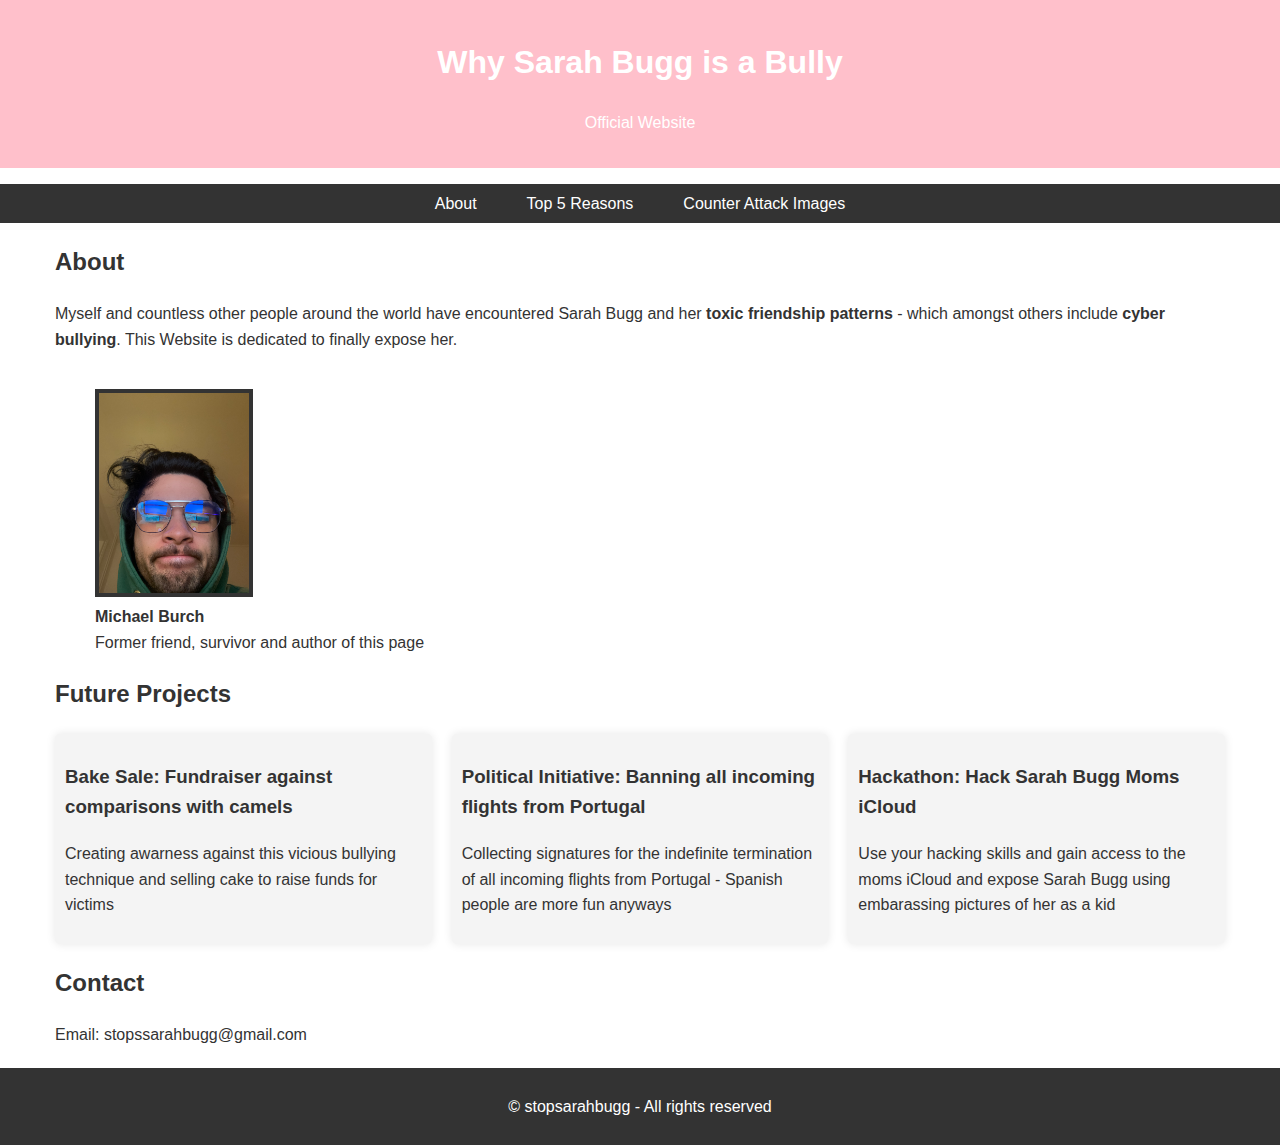
==== index.html @ 77c50f11 "title update" ====
<!DOCTYPE html>
<html lang="en">
<head>
    <meta charset="UTF-8">
    <meta name="viewport" content="width=device-width, initial-scale=1.0">
    <title>Why Sarah Bugg is a Bully</title>
    <link rel="stylesheet" href="style.css">
</head>
<body>
    <header>
        <div class="container">
            <h1>Why Sarah Bugg is a Bully</h1>
            <p>Official Website</p>
        </div>
    </header>

    <nav>
        <div class="container">
            <ul>
                <li><a href="#about">About</a></li>
                <li><a href="top5reasons.html">Top 5 Reasons</a></li>
                <li><a href= "counterattackimages.html">Counter Attack Images</a></li>
            </ul>
        </div>
    </nav>

    <section id="about" class="container">
        <h2>About</h2>
        <p> Myself and countless other people around the world have encountered Sarah Bugg and her <b>toxic friendship patterns</b> - which amongst others include <b>cyber bullying</b>. This Website is dedicated to finally expose her.</p>
        <figure>
            <img src="profilepic.JPG" class="profile-image" >
            <figcaption><b>Michael Burch</b><br>Former friend, survivor and author of this page </figcaption>
        </figure>
    </section>

    <section id="futureprojects" class="container">
        <h2>Future Projects</h2>
        <div class="project-grid">
            <article>
                <h3>Bake Sale: Fundraiser against comparisons with camels</h3>
                <p>Creating awarness against this vicious bullying technique and selling cake to raise funds for victims</p>
            </article>
            <article>
                <h3>Political Initiative: Banning all incoming flights from Portugal</h3>
                <p>Collecting signatures for the indefinite termination of all incoming flights from Portugal - Spanish people are more fun anyways</p>
            </article>
            <article>
                <h3>Hackathon: Hack Sarah Bugg Moms iCloud</h3>
                <p>Use your hacking skills and gain access to the moms iCloud and expose Sarah Bugg using embarassing pictures of her as a kid</p>
            </article>
        </div>
    </section>

    <section id="contact" class="container">
        <h2>Contact</h2>
        <p>Email: stopssarahbugg@gmail.com</p>
    </section>

    <footer>
        <div class="container">
            <p>© stopsarahbugg - All rights reserved</p>
        </div>
    </footer>

    <script src="script.js"></script>
</body>
</html>
---- style.css ----
body {
    font-family: 'Segoe UI', Tahoma, Geneva, Verdana, sans-serif;
    line-height: 1.6;
    margin: 0;
    padding: 0;
    color: #333;
}

.container {
    max-width: 1170px;
    margin: auto;
    padding: 0 15px;

}

header {
    background: pink;
    color: #fff;
    padding: 1rem 0;
    text-align: center;
}

nav {
    background: #333;
    color: #fff;
}

nav ul {
    list-style: none;
    padding: 0;
    display: flex;
    justify-content: center;
}

nav ul li {
    margin: 0 10px;
}

nav ul li a {
    color: #fff;
    text-decoration: none;
    padding: 7px 15px;
    display: inline-block;
}

nav ul li a:hover,
nav ul li a.active {
    background-color: pink;
    border-radius: 5px;
}

.profile-image {
    max-width: 150px;
    margin: 20px 0;
    border: 4px solid #333;
}

.sarahimage {
    max-width: 300px;
    margin: 20px 0;
}
figcaption {
    margin-top: -20px;
}

section {
    padding: 20px 0;
}

.project-grid {
    display: grid;
    grid-template-columns: repeat(auto-fit, minmax(300px, 1fr));
    grid-gap: 20px;
}

article {
    background-color: #f4f4f4;
    padding: 10px;
    border-radius: 5px;
    box-shadow: 0 0 10px rgba(0,0,0,0.1);
}

footer {
    background-color: #333;
    color: #fff;
    text-align: center;
    padding: 10px 0;
    margin-top: 20px;
}
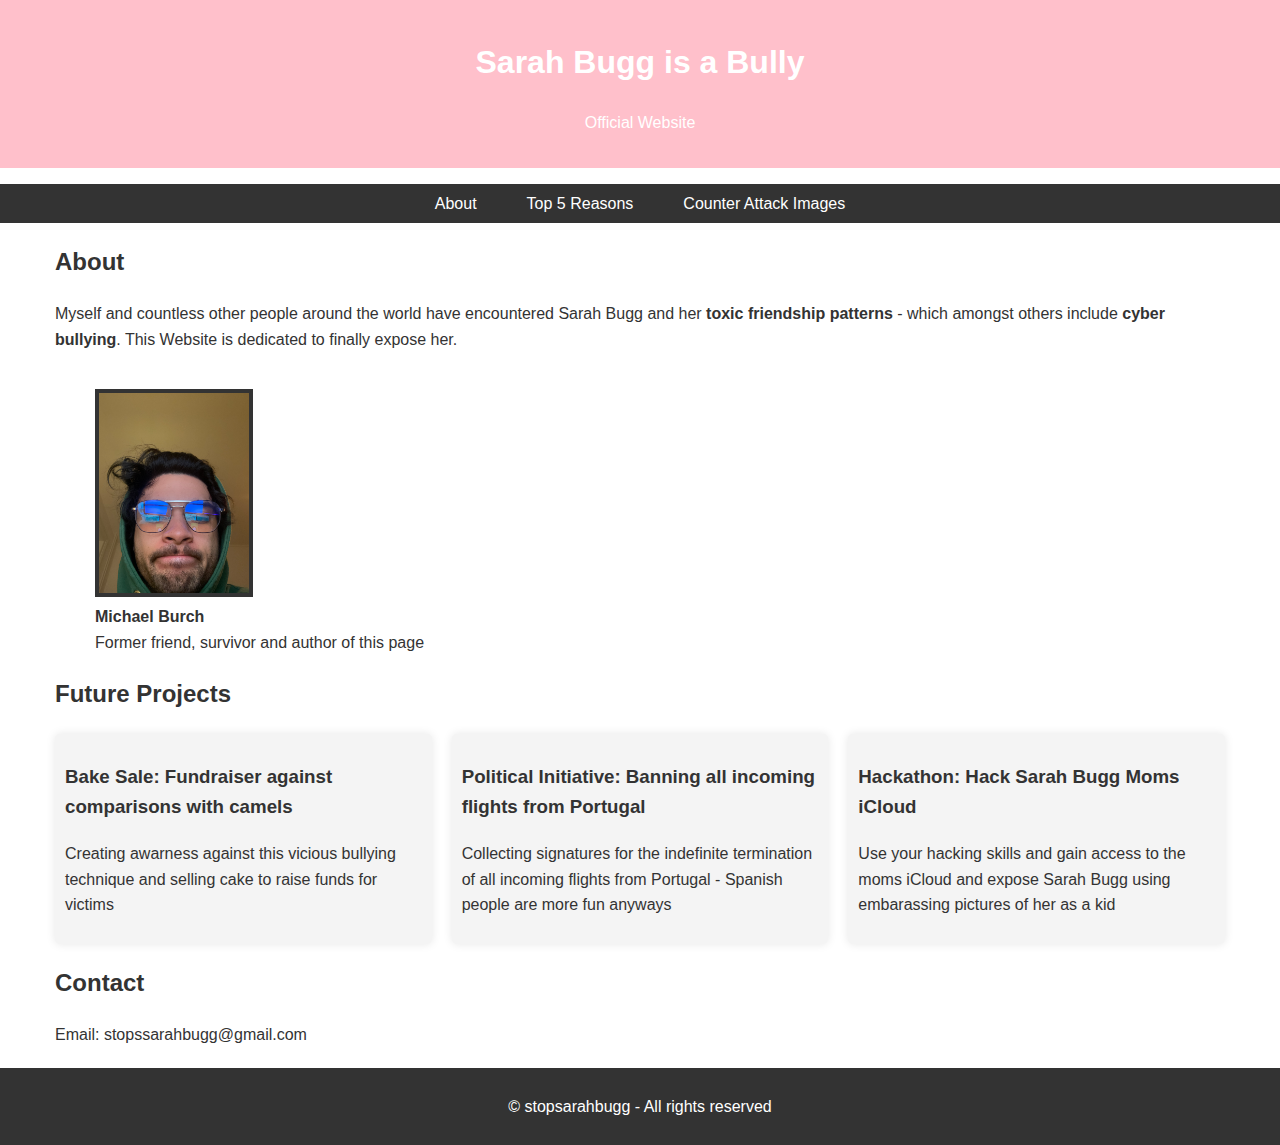
==== commit 4d931e02: "deleted the why" ====
--- a/index.html
+++ b/index.html
@@ -3,13 +3,13 @@
 <head>
     <meta charset="UTF-8">
     <meta name="viewport" content="width=device-width, initial-scale=1.0">
-    <title>Why Sarah Bugg is a Bully</title>
+    <title>Sarah Bugg is a Bully</title>
     <link rel="stylesheet" href="style.css">
 </head>
 <body>
     <header>
         <div class="container">
-            <h1>Why Sarah Bugg is a Bully</h1>
+            <h1>Sarah Bugg is a Bully</h1>
             <p>Official Website</p>
         </div>
     </header>
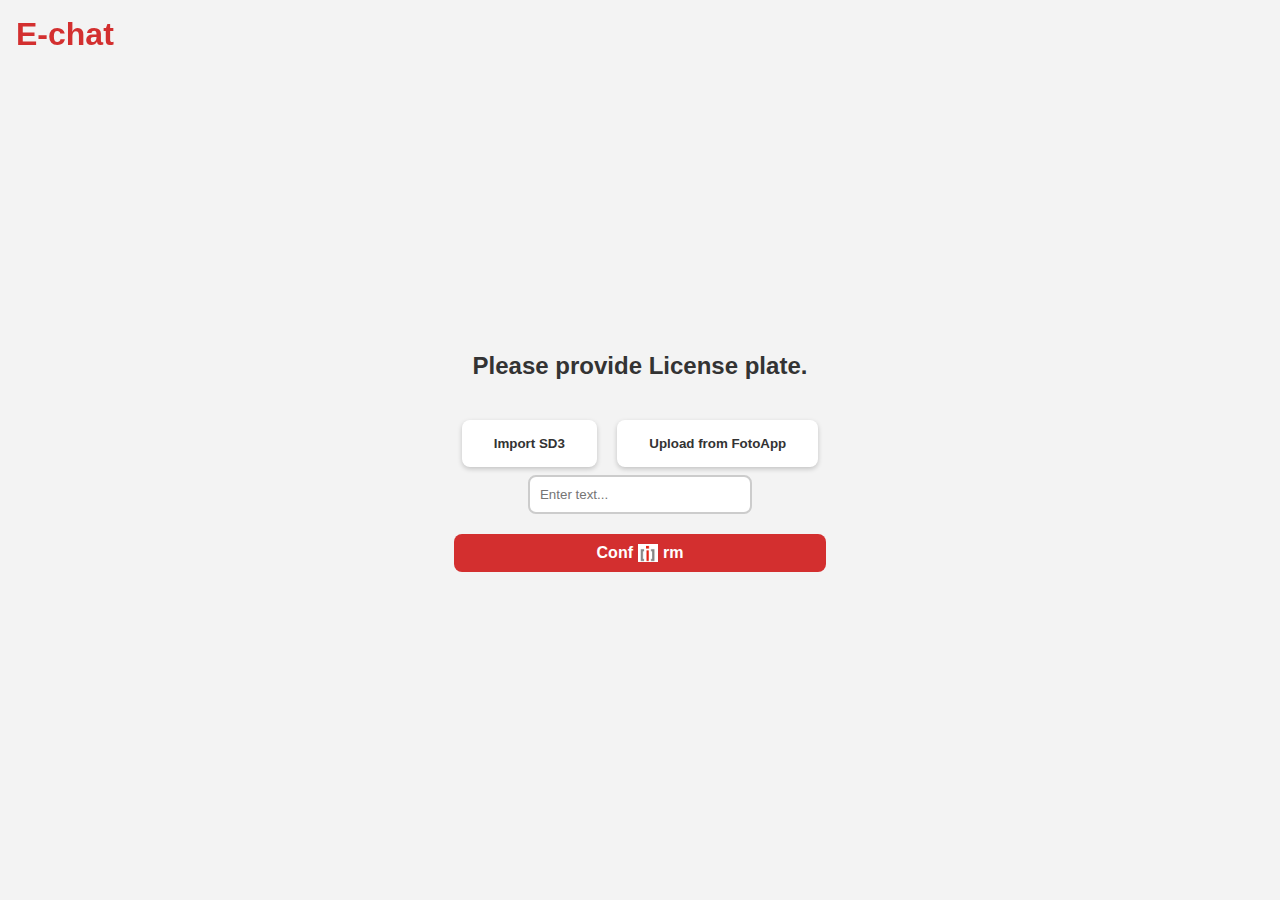
==== commit 81cd82d8: "e-chat prototype" ====
--- a/index.html
+++ b/index.html
@@ -1,67 +1,37 @@
 <!DOCTYPE html>
 <html lang="en">
 <head>
-    <meta charset="UTF-8">
-    <meta name="viewport" content="width=device-width, initial-scale=1.0">
-    <title>Sarah Bugg is a Bully</title>
-    <link rel="stylesheet" href="style.css">
+<meta charset="UTF-8">
+<meta name="viewport" content="width=device-width, initial-scale=1.0">
+<title>E-chat</title>
+<link rel="stylesheet" href="styles.css">
 </head>
 <body>
-    <header>
-        <div class="container">
-            <h1>Sarah Bugg is a Bully</h1>
-            <p>Official Website</p>
-        </div>
-    </header>
 
-    <nav>
-        <div class="container">
-            <ul>
-                <li><a href="#about">About</a></li>
-                <li><a href="top5reasons.html">Top 5 Reasons</a></li>
-                <li><a href= "counterattackimages.html">Counter Attack Images</a></li>
-            </ul>
-        </div>
-    </nav>
+<div class="header">E-chat</div>
 
-    <section id="about" class="container">
-        <h2>About</h2>
-        <p> Myself and countless other people around the world have encountered Sarah Bugg and her <b>toxic friendship patterns</b> - which amongst others include <b>cyber bullying</b>. This Website is dedicated to finally expose her.</p>
-        <figure>
-            <img src="profilepic.JPG" class="profile-image" >
-            <figcaption><b>Michael Burch</b><br>Former friend, survivor and author of this page </figcaption>
-        </figure>
-    </section>
+<div class="main-content">
+  <p class="license-plate-prompt">Please provide License plate.</p>
+  <button class="button" id="buttonImportSD3">Import SD3</button>
+  <button class="button" id="buttonUploadFromFotoApp">Upload from FotoApp</button>
+  <div class="input-license-plate">
+    <input type="text" class="input-box" id="inputText" placeholder="Enter text...">
+    <!-- Removed the old plus button here, as the styled button will act as the confirm button now -->
+  </div>
+  <!-- Update the button to a div that looks like a button for stylistic purposes -->
+  <div class="confirm-button-styled" id="styledConfirmButton" onclick="location.href='index2.html'">
+    <span>Conf</span>
+    <img src="Bildschirmfoto 2024-04-04 um 11.12.47.png" alt="i" />
+    <span>rm</span>
+  </div>
+</div>
 
-    <section id="futureprojects" class="container">
-        <h2>Future Projects</h2>
-        <div class="project-grid">
-            <article>
-                <h3>Bake Sale: Fundraiser against comparisons with camels</h3>
-                <p>Creating awarness against this vicious bullying technique and selling cake to raise funds for victims</p>
-            </article>
-            <article>
-                <h3>Political Initiative: Banning all incoming flights from Portugal</h3>
-                <p>Collecting signatures for the indefinite termination of all incoming flights from Portugal - Spanish people are more fun anyways</p>
-            </article>
-            <article>
-                <h3>Hackathon: Hack Sarah Bugg Moms iCloud</h3>
-                <p>Use your hacking skills and gain access to the moms iCloud and expose Sarah Bugg using embarassing pictures of her as a kid</p>
-            </article>
-        </div>
-    </section>
+<script>
+  // Your existing scripts here
+</script>
 
-    <section id="contact" class="container">
-        <h2>Contact</h2>
-        <p>Email: stopssarahbugg@gmail.com</p>
-    </section>
-
-    <footer>
-        <div class="container">
-            <p>© stopsarahbugg - All rights reserved</p>
-        </div>
-    </footer>
-
-    <script src="script.js"></script>
 </body>
 </html>
+
+
+
--- a/styles.css
+++ b/styles.css
@@ -0,0 +1,192 @@
+body {
+  background-color: #f3f3f3;
+  font-family: 'Segoe UI', Tahoma, Geneva, Verdana, sans-serif;
+  margin: 0;
+  padding: 0;
+  display: flex;
+  justify-content: center;
+  align-items: center;
+  height: 100vh;
+  box-sizing: border-box;
+}
+
+.header {
+  color: #d32f2f;
+  font-size: 2rem;
+  font-weight: bold;
+  position: fixed;
+  top: 1rem;
+  left: 1rem;
+}
+
+.main-content {
+  text-align: center;
+}
+
+.license-plate-prompt {
+  color: #333;
+  font-weight: bold;
+  font-size: 1.5rem;
+  margin-bottom: 2rem;
+}
+
+.button {
+  padding: 1rem 2rem;
+  margin: 0.5rem;
+  border: none;
+  border-radius: 8px;
+  background-color: #ffffff;
+  color: #333;
+  box-shadow: 0 2px 5px rgba(0, 0, 0, 0.2);
+  cursor: pointer;
+  transition: all 0.3s ease;
+  font-weight: bold;
+}
+
+.button:hover {
+  transform: translateY(-3px);
+  box-shadow: 0 4px 6px rgba(0, 0, 0, 0.2);
+}
+
+.input-license-plate {
+  display: flex;
+  flex-direction: column;
+  align-items: center;
+  justify-content: center;
+}
+
+
+.input-box {
+  padding: 1rem;
+  border: 2px solid #ccc;
+  border-right: none;
+  border-radius: 8px 0 0 8px;
+  width: 200px;
+  transition: border-color 0.3s ease;
+}
+
+.input-box:focus {
+  outline: none;
+  border-color: #d32f2f;
+}
+
+.confirm-button {
+  padding: 1rem 1.5rem;
+  border: 2px solid #d32f2f;
+  background-color: #d32f2f;
+  color: #ffffff;
+  cursor: pointer;
+  font-size: 1.5rem;
+  border-radius: 0 8px 8px 0;
+  transition: background-color 0.3s ease, color 0.3s ease;
+  text-decoration: none;
+  width: fit-content;
+  display: block;
+  margin: 0 auto;
+
+}
+
+.confirm-button:hover {
+  background-color: #ffffff;
+  color: #d32f2f;
+  text-decoration: none;
+}
+
+.date-picker-container {
+  display: flex;
+  justify-content: center;
+  align-items: center;
+  margin: 1rem;
+}
+
+.date-picker {
+  padding: 1rem;
+  border: 2px solid #ccc;
+  border-right: none;
+  border-radius: 8px 0 0 8px;
+  cursor: pointer;
+  transition: border-color 0.3s ease;
+}
+
+.date-picker:focus {
+  outline: none;
+  border-color: #d32f2f;
+}
+
+.dropdown-container {
+  display: flex;
+  flex-direction: column;
+  align-items: start;
+  margin-bottom: 1rem;
+}
+
+.dropdown-container label {
+  margin-top: 1rem;
+  color: #333;
+  font-weight: bold;
+}
+
+.dropdown {
+  padding: 0.5rem 1rem;
+  margin-top: 0.5rem;
+  border-radius: 8px;
+  border: 2px solid #ccc;
+  background-color: #fff;
+  cursor: pointer;
+  width: 100%;
+  box-sizing: border-box; /* Ensures the padding and border are included in the total width */
+  transition: border-color 0.3s ease;
+}
+
+.dropdown:focus {
+  outline: none;
+  border-color: #d32f2f;
+}
+
+.confirm-button-styled {
+  padding: 10px 20px;
+  border: none;
+  border-radius: 8px;
+  background-color: #d32f2f;
+  color: white;
+  cursor: pointer;
+  font-size: 1rem;
+  font-weight: bold;
+  margin-top: 20px; /* Adjust as needed */
+  display: flex;
+  align-items: center;
+  justify-content: center;
+}
+
+.confirm-button-styled span {
+  display: block;
+}
+
+.confirm-button-styled img {
+  width: 20px; /* Adjust size as needed */
+  height: auto;
+  margin: 0 5px;
+}
+
+.input-container {
+  display: flex;
+  justify-content: center; /* This will center the date input horizontally */
+  margin: 20px 0; /* Provide some spacing around the input */
+}
+
+.input-box {
+  padding: 10px;
+  border: 2px solid #ccc;
+  border-radius: 8px;
+}
+
+.checkmark {
+  text-align: center; /* Centers inline or inline-block elements horizontally */
+  padding-top: 20px; /* Gives some space above the checkmark */
+}
+
+.checkmark img {
+  width: 100px; /* or whatever size you deem reasonable */
+  height: auto; /* maintains aspect ratio */
+  display: inline-block; /* allows the use of text-align from the container */
+}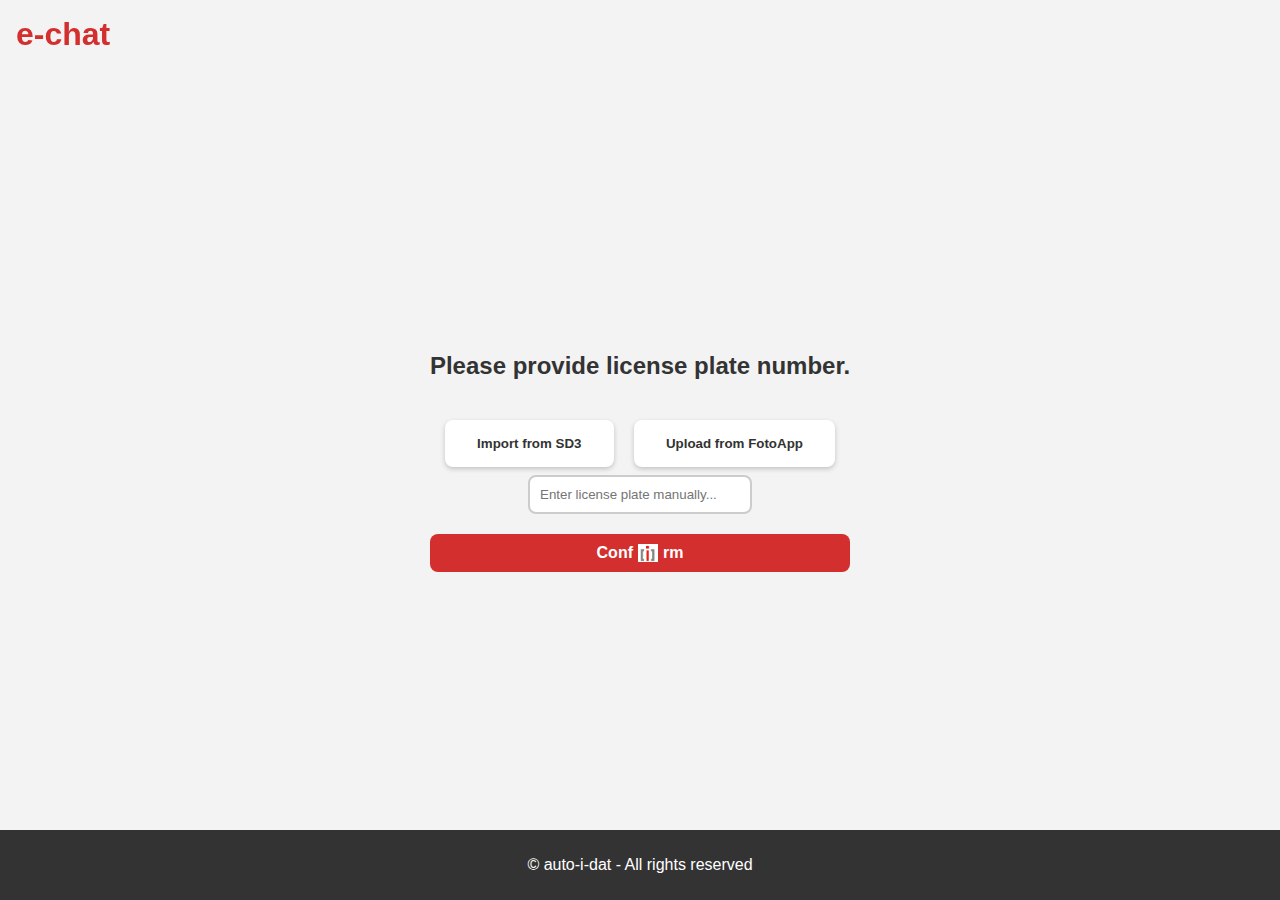
==== commit 9d7a933a: "small e-chat update" ====
--- a/index.html
+++ b/index.html
@@ -3,19 +3,19 @@
 <head>
 <meta charset="UTF-8">
 <meta name="viewport" content="width=device-width, initial-scale=1.0">
-<title>E-chat</title>
+<title>e-chat</title>
 <link rel="stylesheet" href="styles.css">
 </head>
 <body>
 
-<div class="header">E-chat</div>
+<div class="header">e-chat</div>
 
 <div class="main-content">
-  <p class="license-plate-prompt">Please provide License plate.</p>
-  <button class="button" id="buttonImportSD3">Import SD3</button>
+  <p class="license-plate-prompt">Please provide license plate number.</p>
+  <button class="button" id="buttonImportSD3">Import  from SD3</button>
   <button class="button" id="buttonUploadFromFotoApp">Upload from FotoApp</button>
   <div class="input-license-plate">
-    <input type="text" class="input-box" id="inputText" placeholder="Enter text...">
+    <input type="text" class="input-box" id="inputText" placeholder="Enter license plate manually...">
     <!-- Removed the old plus button here, as the styled button will act as the confirm button now -->
   </div>
   <!-- Update the button to a div that looks like a button for stylistic purposes -->
@@ -26,9 +26,9 @@
   </div>
 </div>
 
-<script>
-  // Your existing scripts here
-</script>
+<footer>
+      <p>© auto-i-dat - All rights reserved</p>
+</footer>
 
 </body>
 </html>
--- a/styles.css
+++ b/styles.css
@@ -189,4 +189,21 @@
   width: 100px; /* or whatever size you deem reasonable */
   height: auto; /* maintains aspect ratio */
   display: inline-block; /* allows the use of text-align from the container */
-}+}
+
+.button.active {
+  background-color: #d32f2f; /* Red color */
+  color: white; /* White text */
+}
+
+footer {
+  position: fixed; /* or 'absolute' if you want it to be at the bottom of the content */
+  left: 0;
+  bottom: 0;
+  width: 100%;
+  background-color: #333; /* dark background for visibility */
+  color: white; /* light text color */
+  text-align: center;
+  padding: 10px 0;
+}
+
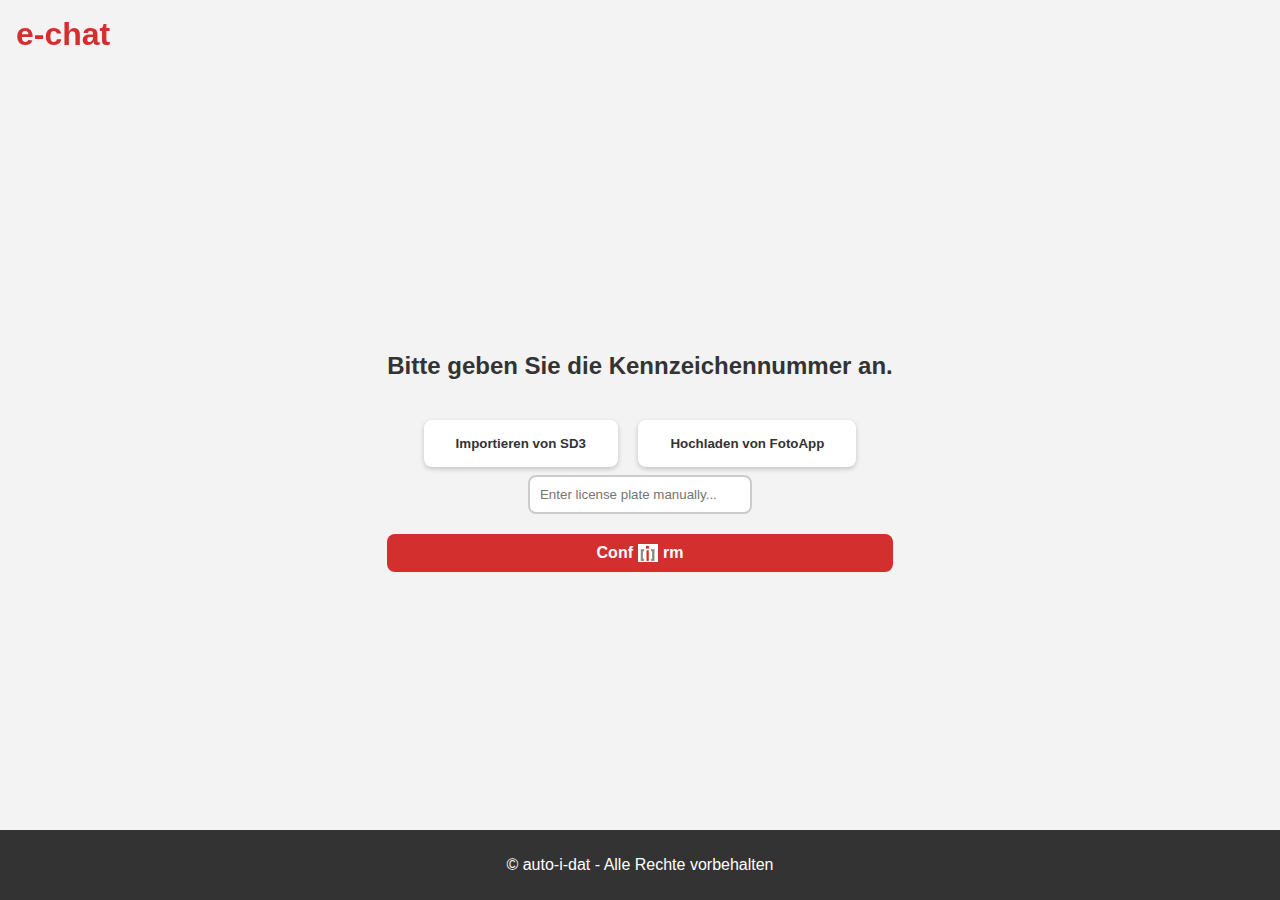
==== commit 419c2de3: "german translation" ====
--- a/index.html
+++ b/index.html
@@ -11,9 +11,9 @@
 <div class="header">e-chat</div>
 
 <div class="main-content">
-  <p class="license-plate-prompt">Please provide license plate number.</p>
-  <button class="button" id="buttonImportSD3">Import  from SD3</button>
-  <button class="button" id="buttonUploadFromFotoApp">Upload from FotoApp</button>
+  <p class="license-plate-prompt">Bitte geben Sie die Kennzeichennummer an.</p>
+  <button class="button" id="buttonImportSD3">Importieren von SD3</button>
+  <button class="button" id="buttonUploadFromFotoApp">Hochladen von FotoApp</button>
   <div class="input-license-plate">
     <input type="text" class="input-box" id="inputText" placeholder="Enter license plate manually...">
     <!-- Removed the old plus button here, as the styled button will act as the confirm button now -->
@@ -27,7 +27,7 @@
 </div>
 
 <footer>
-      <p>© auto-i-dat - All rights reserved</p>
+      <p>© auto-i-dat - Alle Rechte vorbehalten</p>
 </footer>
 
 </body>
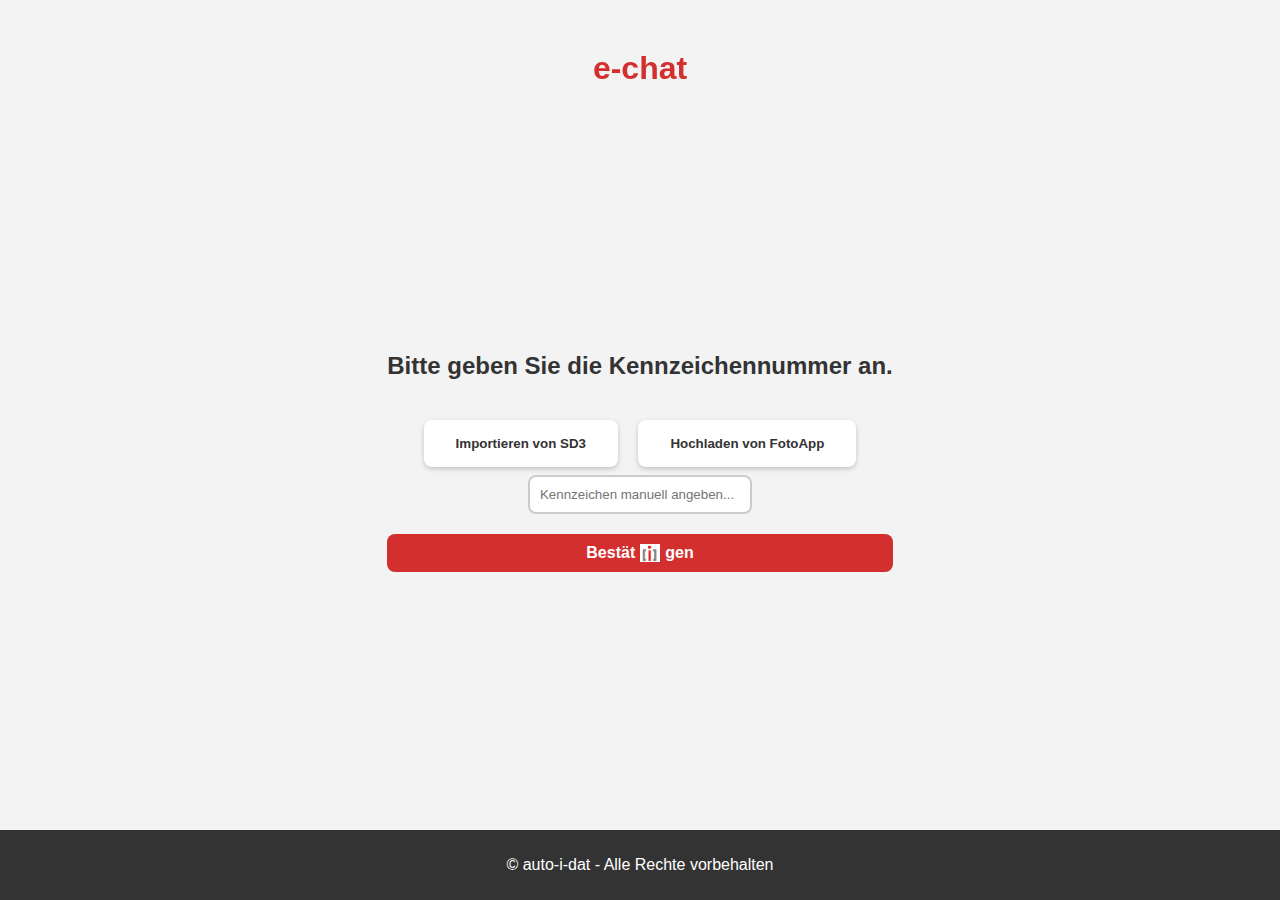
==== commit cf249372: "other fixes" ====
--- a/index.html
+++ b/index.html
@@ -15,14 +15,14 @@
   <button class="button" id="buttonImportSD3">Importieren von SD3</button>
   <button class="button" id="buttonUploadFromFotoApp">Hochladen von FotoApp</button>
   <div class="input-license-plate">
-    <input type="text" class="input-box" id="inputText" placeholder="Enter license plate manually...">
+    <input type="text" class="input-box" id="inputText" placeholder="Kennzeichen manuell angeben...">
     <!-- Removed the old plus button here, as the styled button will act as the confirm button now -->
   </div>
   <!-- Update the button to a div that looks like a button for stylistic purposes -->
   <div class="confirm-button-styled" id="styledConfirmButton" onclick="location.href='index2.html'">
-    <span>Conf</span>
+    <span>Bestät</span>
     <img src="Bildschirmfoto 2024-04-04 um 11.12.47.png" alt="i" />
-    <span>rm</span>
+    <span>gen</span>
   </div>
 </div>
 
--- a/styles.css
+++ b/styles.css
@@ -15,9 +15,11 @@
   font-size: 2rem;
   font-weight: bold;
   position: fixed;
-  top: 1rem;
-  left: 1rem;
-}
+  top: 50px; /* Adjust this value if needed */
+  left: 50%; /* Center horizontally */
+  transform: translateX(-50%); /* Shift it back by half of its own width to truly center it */
+}
+
 
 .main-content {
   text-align: center;
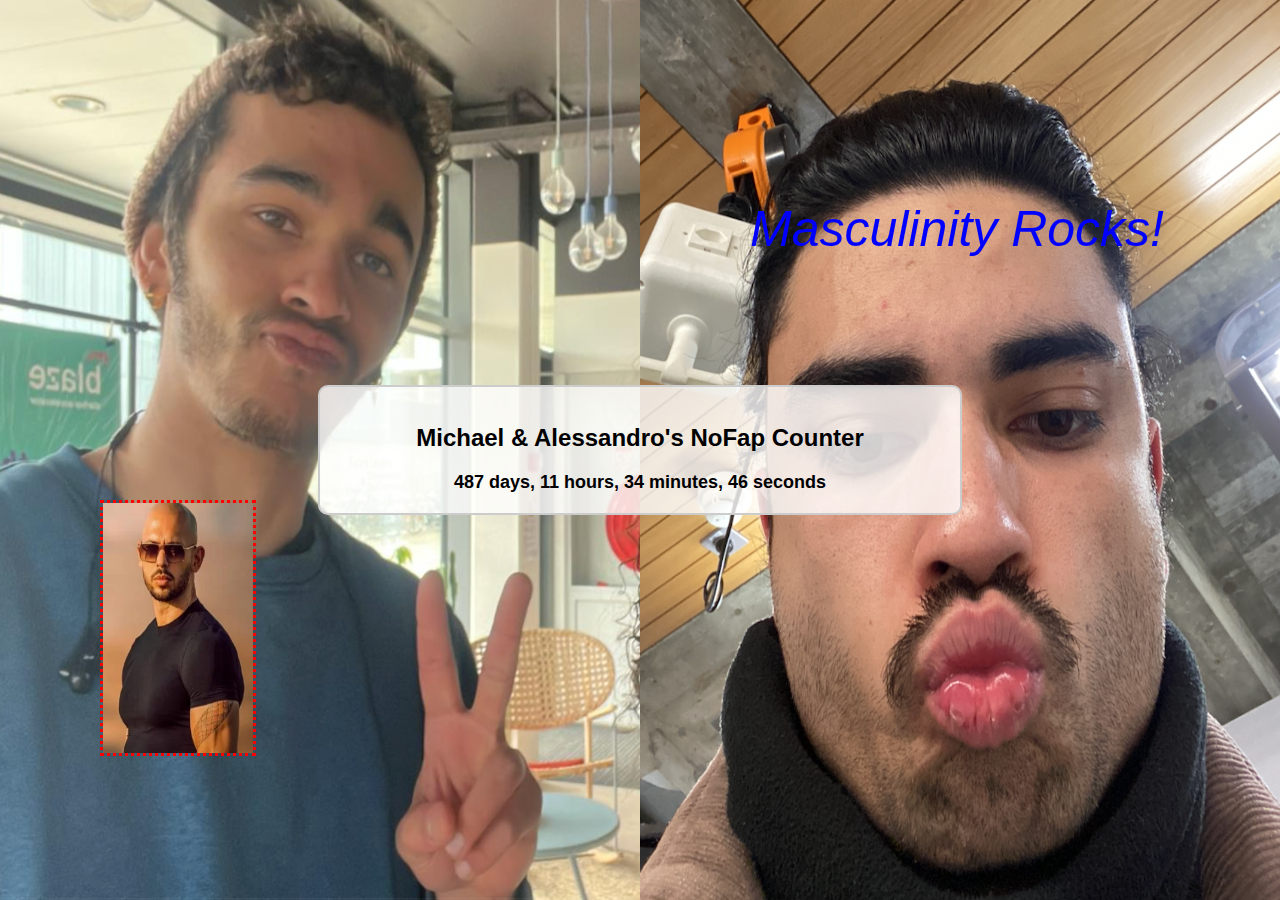
==== commit e667cb9c: "nofap counter" ====
--- a/index.html
+++ b/index.html
@@ -1,37 +1,28 @@
 <!DOCTYPE html>
 <html lang="en">
 <head>
-<meta charset="UTF-8">
-<meta name="viewport" content="width=device-width, initial-scale=1.0">
-<title>e-chat</title>
-<link rel="stylesheet" href="styles.css">
+  <meta charset="UTF-8">
+  <meta name="viewport" content="width=device-width, initial-scale=1.0">
+  <title>Michael & Alessandro's NoFap Counter</title>
+  <link rel="stylesheet" href="style.css">
 </head>
 <body>
+  <div class="container">
+    <h1>Michael & Alessandro's NoFap Counter</h1>
+    <div id="counter">
+      <span id="days">0</span> days,
+      <span id="hours">0</span> hours,
+      <span id="minutes">0</span> minutes,
+      <span id="seconds">0</span> seconds
+    </div>
+  </div>
+  <div class="tate-container">
+    <img src="tate.png" alt="Description of the image">
+  </div>
+  <div class="masculine-text">
+    <p>Masculinity Rocks!</p>
+  </div>
 
-<div class="header">e-chat</div>
-
-<div class="main-content">
-  <p class="license-plate-prompt">Bitte geben Sie die Kennzeichennummer an.</p>
-  <button class="button" id="buttonImportSD3">Importieren von SD3</button>
-  <button class="button" id="buttonUploadFromFotoApp">Hochladen von FotoApp</button>
-  <div class="input-license-plate">
-    <input type="text" class="input-box" id="inputText" placeholder="Kennzeichen manuell angeben...">
-    <!-- Removed the old plus button here, as the styled button will act as the confirm button now -->
-  </div>
-  <!-- Update the button to a div that looks like a button for stylistic purposes -->
-  <div class="confirm-button-styled" id="styledConfirmButton" onclick="location.href='index2.html'">
-    <span>Bestät</span>
-    <img src="Bildschirmfoto 2024-04-04 um 11.12.47.png" alt="i" />
-    <span>gen</span>
-  </div>
-</div>
-
-<footer>
-      <p>© auto-i-dat - Alle Rechte vorbehalten</p>
-</footer>
-
+  <script src="script.js"></script>
 </body>
 </html>
-
-
-
--- a/style.css
+++ b/style.css
@@ -0,0 +1,71 @@
+/* Use Flexbox to center the container both horizontally and vertically */
+body {
+    display: flex;                /* enables flex layout */
+    justify-content: center;      /* center horizontally */
+    align-items: center;          /* center vertically */
+    flex-direction: column;       /* keep content stacked vertically if needed */
+    
+    margin: 0;
+    padding: 0;
+    height: 100vh;
+    font-family: Arial, sans-serif;
+    
+    /* Background color and two images */
+    background-color: #f0f0f0;
+    background-image: url('ale.png'), url('mich.png');
+    background-repeat: no-repeat, no-repeat;
+    
+    /* Position each image on opposite sides */
+    background-position: left center, right center;
+    
+    /*
+      Scale each image to occupy half the screen width (50%) and 100% of its height.
+      This ensures they meet in the middle without overlapping.
+      Adjust as needed (e.g., cover, contain, or different percentages).
+    */
+    background-size: 50% 100%, 50% 100%;
+  }
+  
+  /* The container for the title and counter */
+  .container {
+    width: 80%;
+    max-width: 600px;
+    text-align: center;
+    background-color: rgba(255, 255, 255, 0.8);
+    border: 2px solid #ccc;
+    border-radius: 10px;
+    padding: 20px;
+  }
+  
+  
+  /* Style the heading */
+  h1 {
+    margin-bottom: 20px;
+    font-size: 24px;
+  }
+  
+  /* Style the counter display */
+  #counter {
+    font-size: 18px;
+    font-weight: bold;
+  }
+
+  .tate-container img {
+    position: absolute;
+    top: 500px;      /* Adjust the vertical position */
+    left: 100px;    /* Adjust the horizontal position */
+    width: 150px;
+    height: 250px;
+    border-color: red;
+    border-style: dotted;
+  }
+
+  .masculine-text {
+    position: absolute;
+    top: 150px;      /* Adjust the vertical position */
+    left: 750px;    /* Adjust the horizontal position */
+    font-size: 50px;
+    color: blue;
+    font-style: oblique;
+  }
+  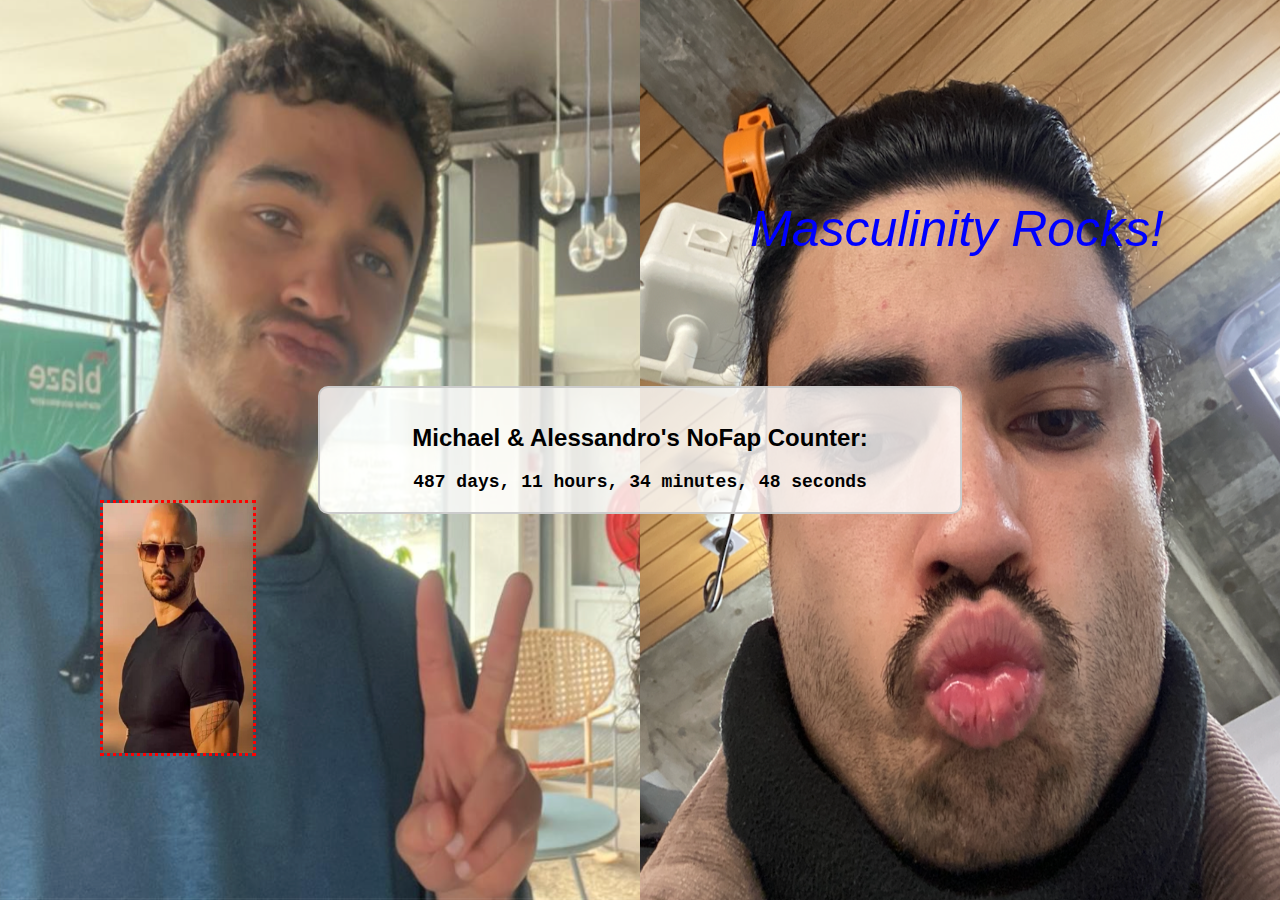
==== commit 75981ae2: "counter font changed" ====
--- a/index.html
+++ b/index.html
@@ -8,7 +8,7 @@
 </head>
 <body>
   <div class="container">
-    <h1>Michael & Alessandro's NoFap Counter</h1>
+    <h1>Michael & Alessandro's NoFap Counter:</h1>
     <div id="counter">
       <span id="days">0</span> days,
       <span id="hours">0</span> hours,
--- a/style.css
+++ b/style.css
@@ -48,6 +48,7 @@
   #counter {
     font-size: 18px;
     font-weight: bold;
+    font-family: 'Courier New', Courier, monospace;
   }
 
   .tate-container img {
